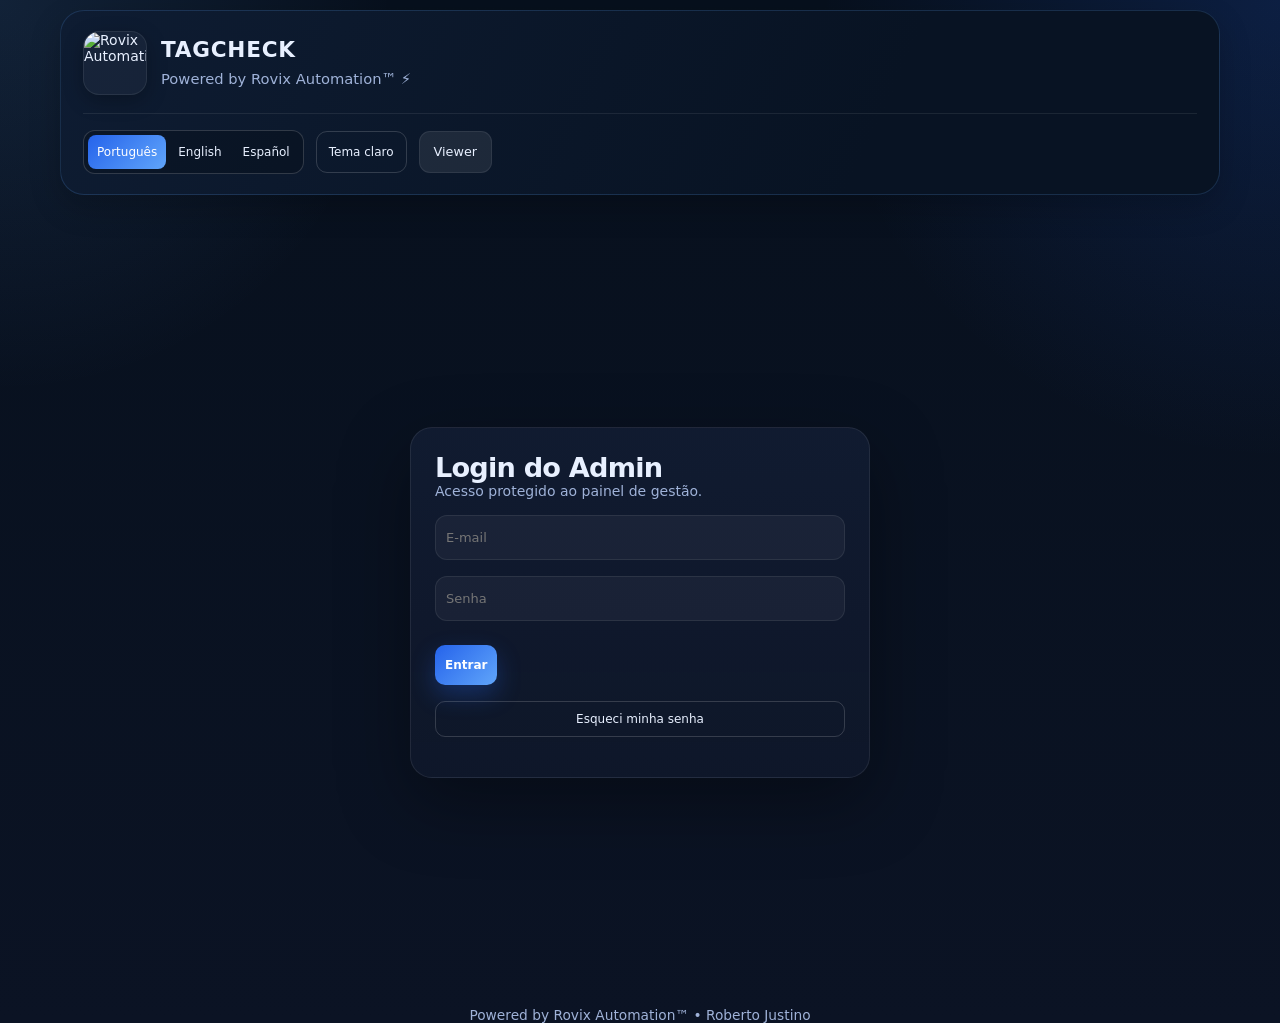
==== admin/index.html @ f46954e7 "Wait for the TagCheck API to start before signing in" ====
<!DOCTYPE html>
<html lang="pt-BR">
<head><script src="./locale.js?v=20261116-login"></script>
  <meta charset="UTF-8" />
  <meta name="viewport" content="width=device-width, initial-scale=1.0" />
  <title>TagCheck Admin</title>
  <link rel="stylesheet" href="./admin-layout.css?v=20261103-header" />
  <script src="./theme.js?v=20261102-i18n"></script>
  <link rel="icon" type="image/png" href="./public/favicon.png">
<link rel="apple-touch-icon" href="./public/favicon.png">
  <link rel="stylesheet" href="./maintenance.css?v=20261104-upload">
</head>
<body>
  <div class="app-shell">
    <header class="topbar card">
      <div class="brand">
       <img src="./public/logo.png" alt="Rovix Automation" class="brand-logo" />
        <div>
          <h1 id="brandTitle"><span data-tc-text="TagCheck • Smart Asset Tracking">TagCheck • Smart Asset Tracking</span></h1>
          <p id="brandSubtitle"><span data-tc-text="Powered by Rovix Automation™ ⚡">Powered by Rovix Automation™ ⚡</span></p>
          <p id="activeCompany" class="hidden" aria-live="polite"></p>
          <p id="activeUserProfile" class="hidden" aria-live="polite"></p>
        </div>
      </div>

      <nav class="topbar-actions" aria-label="Ações do TagCheck" data-tc-aria-label="Ações do TagCheck">
        <div class="language-switch" role="group" aria-label="Idioma" data-tc-aria-label="Idioma">
<button type="button" id="langPt" class="outline-button lang-button" data-tc-language="pt" lang="pt-BR">Português</button>
<button type="button" id="langEn" class="outline-button lang-button" data-tc-language="en" lang="en">English</button>
<button type="button" id="langEs" class="outline-button lang-button" data-tc-language="es" lang="es">Español</button>
</div>
        <button id="themeToggle" type="button" class="outline-button" aria-pressed="false"><span data-tc-text="Tema claro">Tema claro</span></button>
        <div class="workspace-actions">
        <a id="openViewerButton" class="secondary-button" href="#" target="_blank" rel="noopener noreferrer"><span data-tc-text="Viewer">Viewer</span></a>
        <a id="openCampoButton" class="primary-button hidden" href="#" target="_blank" rel="noopener noreferrer"><span data-tc-text="Cadastro Offline">Cadastro Offline</span></a>
        <a id="openTaggingButton" class="secondary-button hidden" href="./tagueamento/"><span data-tc-text="Tagueamento">Tagueamento</span></a>
        <button id="maintenanceButton" class="outline-button hidden" type="button"><span data-tc-text="Manutenção preventiva">Manutenção preventiva</span></button>
        <button id="companyAdminButton" class="outline-button hidden"><span data-tc-text="Administração">Administração</span></button>
        <button id="superadminButton" class="outline-button hidden"><span data-tc-text="Super Admin">Super Admin</span></button>
        </div>
        <button id="logoutButton" class="outline-button hidden"><span data-tc-text="Sair">Sair</span></button>
      </nav>
    </header>

    <main class="app-main" id="app">
      <section class="screen">
        <div class="card panel">
          <div class="center-row">
            <div class="loader"></div>
            <span><span data-tc-text="Carregando Admin...">Carregando Admin...</span></span>
          </div>
        </div>
      </section>
    </main>
  </div>


  <script>
    if ('serviceWorker' in navigator) {
      window.addEventListener('load', () => {
        navigator.serviceWorker.register('./sw.js', { updateViaCache: 'none' }).catch(() => null);
      });
    }
  </script>
  <script src="https://cdnjs.cloudflare.com/ajax/libs/qrcode/1.5.1/qrcode.min.js"></script>
  <script src="./config.js?v=20260915-asset-categories"></script>
  <script src="./company-admin.js?v=20261104-complete"></script>
  <script src="./billing-production.js?v=20261104-complete"></script>
  <script src="./superadmin.js?v=20261106-commercial-center"></script>
  <script src="./offline-store.js?v=20261006-storage-fallback"></script>
  <script src="./calibration.js?v=20261104-complete"></script>
  <script src="./customer-access.js?v=20261104-complete"></script>
  <script src="./app.js?v=20261116-login"></script>
  <script src="./maintenance.js?v=20261113-equipment-archive"></script>
  <script src="./offline-integration.js?v=20261104-complete"></script>
  <div class="footer-note">
    Powered by Rovix Automation™ • Roberto Justino
  </div>
</body>
</html>
---- admin/admin-layout.css ----
:root {
  --bg: #07101d;
  --bg-2: #0b1324;
  --panel: rgba(15, 23, 42, 0.94);
  --panel-2: rgba(17, 28, 49, 0.96);
  --line: rgba(255, 255, 255, 0.08);
  --line-strong: rgba(255, 255, 255, 0.16);
  --text: #e8f0ff;
  --muted: #9fb2d8;
  --accent: #2563eb;
  --accent-2: #60a5fa;
  --success: #22c55e;
  --warning: #f59e0b;
  --danger: #ef4444;
  --radius: 22px;
  --shadow: 0 24px 70px rgba(0, 0, 0, 0.35);
  --shadow-soft: 0 12px 30px rgba(0, 0, 0, 0.2);
}

* { box-sizing: border-box; }

html, body {
  margin: 0;
  padding: 0;
  min-height: 100%;
  font-family: Inter, system-ui, -apple-system, BlinkMacSystemFont, "Segoe UI", sans-serif;
  color: var(--text);
  background:
    radial-gradient(circle at top right, rgba(37, 99, 235, 0.18), transparent 28%),
    radial-gradient(circle at top left, rgba(96, 165, 250, 0.12), transparent 24%),
    linear-gradient(180deg, var(--bg) 0%, var(--bg-2) 100%);
}

body { min-height: 100vh; font-size: 14px; }

button, input {
  font: inherit;
}

button {
  border: 0;
  cursor: pointer;
}

a {
  color: inherit;
  text-decoration: none;
}

.hidden {
  display: none !important;
}

.app-shell {
  width: 100%;
  max-width: 1180px;
  margin: 0 auto;
  padding: 10px 8px 20px;
}

.app-main {
  padding-top: 8px;
}

.card {
  background: linear-gradient(180deg, var(--panel-2) 0%, var(--panel) 100%);
  border: 1px solid var(--line);
  border-radius: var(--radius);
  box-shadow: var(--shadow);
  overflow: hidden;
}

.topbar {
  position: sticky;
  top: 0;
  z-index: 30;
  margin-bottom: 14px;
  padding: 14px 18px;
  display: flex;
  align-items: center;
  justify-content: space-between;
  gap: 14px;
  backdrop-filter: blur(18px);
  background: rgba(7, 16, 29, 0.78);
}

.topbar-actions {
  display: flex;
  align-items: center;
  gap: 10px;
  flex-wrap: wrap;
}

.brand {
  display: flex;
  align-items: center;
  gap: 16px;
  min-width: 0;
}

.brand-logo {
  width: 60px;
  height: 60px;
  border-radius: 18px;
  object-fit: cover;
  box-shadow: 0 12px 30px rgba(255, 0, 0, 0.22);
  border: 1px solid rgba(255,255,255,0.08);
  background: rgba(255,255,255,0.04);
}

.brand h1 {
  margin: 0;
  font-size: 1.18rem;
  letter-spacing: -0.02em;
}

.brand p {
  margin: 4px 0 0;
  color: var(--muted);
  font-size: 0.92rem;
}

.screen {
  display: grid;
  gap: 12px;
}

.hero {
  padding: 16px;
  display: grid;
  gap: 10px;
  position: relative;
}

.hero::after {
  content: "";
  position: absolute;
  inset: auto -10% -30% auto;
  width: 260px;
  height: 260px;
  border-radius: 999px;
  background: radial-gradient(circle, rgba(37, 99, 235, 0.18) 0%, transparent 70%);
  pointer-events: none;
}

.hero h2 {
  margin: 0;
  font-size: clamp(1.4rem, 1.8vw, 1.9rem);
  line-height: 1.05;
  letter-spacing: -0.03em;
}

.subtle,
.muted {
  color: var(--muted);
}

.panel {
  padding: 12px;
  display: grid;
  gap: 8px;
}

.panel h3 {
  margin: 0;
  font-size: 0.92rem;
  letter-spacing: -0.01em;
}

.grid-2 {
  display: grid;
  grid-template-columns: 1.15fr 0.85fr;
  gap: 16px;
}

.grid-3 {
  display: grid;
  grid-template-columns: repeat(3, minmax(0, 1fr));
  gap: 10px;
}

.kpi {
  padding: 10px;
  border-radius: 14px;
  background: linear-gradient(180deg, rgba(255,255,255,0.05) 0%, rgba(255,255,255,0.03) 100%);
  border: 1px solid var(--line);
  box-shadow: var(--shadow-soft);
}

.kpi-label {
  color: var(--muted);
  font-size: 0.75rem;
  margin-bottom: 6px;
}

.kpi strong {
  display: block;
  font-size: 1.4rem;
  line-height: 1;
  letter-spacing: -0.04em;
}

.primary-button,
.secondary-button,
.outline-button,
.danger-button {
  min-height: 36px;
  padding: 0 10px;
  border-radius: 10px;
  font-size: 12px;
  transition: transform 0.18s ease, opacity 0.18s ease, box-shadow 0.18s ease;
  white-space: nowrap;
}

.primary-button:hover,
.secondary-button:hover,
.outline-button:hover,
.danger-button:hover {
  transform: translateY(-1px);
}

.primary-button {
  background: linear-gradient(135deg, var(--accent) 0%, var(--accent-2) 100%);
  color: white;
  font-weight: 700;
  box-shadow: 0 10px 24px rgba(37, 99, 235, 0.30);
}

.secondary-button {
  background: rgba(255,255,255,0.08);
  color: var(--text);
  border: 1px solid rgba(255,255,255,0.08);
}

.outline-button {
  background: transparent;
  color: var(--text);
  border: 1px solid var(--line-strong);
}

.danger-button {
  background: linear-gradient(135deg, #ef4444 0%, #f87171 100%);
  color: white;
  font-weight: 700;
  box-shadow: 0 10px 24px rgba(239, 68, 68, 0.24);
}

.lang-button {
  min-width: 58px;
}

.lang-button.active {
  background: linear-gradient(135deg, var(--accent) 0%, var(--accent-2) 100%);
  color: white;
  border-color: transparent;
}

.input,
.file-input {
  width: 100%;
  min-height: 38px;
  border-radius: 12px;
  border: 1px solid var(--line);
  background: rgba(255,255,255,0.045);
  color: var(--text);
  padding: 0 10px;
  font-size: 13px;
  outline: none;
  transition: border-color 0.18s ease, background 0.18s ease, box-shadow 0.18s ease;
}

.file-input {
  padding: 12px 14px;
}

.input:focus,
.file-input:focus {
  border-color: rgba(96, 165, 250, 0.6);
  box-shadow: 0 0 0 4px rgba(96, 165, 250, 0.10);
  background: rgba(255,255,255,0.06);
}

.table-input {
  min-height: 38px;
}

.compact-file {
  min-height: 42px;
  padding: 8px 10px;
}

.inline-actions {
  display: flex;
  flex-wrap: wrap;
  gap: 8px;
}

.notice {
  border: 1px dashed rgba(96, 165, 250, 0.35);
  background: rgba(59, 130, 246, 0.08);
  color: #d7e7ff;
  border-radius: 16px;
  padding: 14px;
  line-height: 1.45;
}

.notice.error {
  border-color: rgba(239, 68, 68, 0.35);
  background: rgba(239, 68, 68, 0.08);
}

.notice.success {
  border-color: rgba(34, 197, 94, 0.35);
  background: rgba(34, 197, 94, 0.08);
}

.center-row {
  display: flex;
  align-items: center;
  gap: 10px;
}

.loader {
  width: 20px;
  height: 20px;
  border-radius: 999px;
  border: 3px solid rgba(255,255,255,0.18);
  border-top-color: var(--accent-2);
  animation: spin 0.8s linear infinite;
}

.badge-row {
  display: flex;
  flex-wrap: wrap;
  gap: 8px;
}

.badge {
  display: inline-flex;
  align-items: center;
  gap: 6px;
  padding: 6px 10px;
  border-radius: 999px;
  border: 1px solid var(--line-strong);
  background: rgba(255,255,255,0.05);
  color: var(--muted);
  font-size: 0.78rem;
}

.table-wrap {
  overflow: auto;
  border-radius: 18px;
  border: 1px solid var(--line);
  background: rgba(255,255,255,0.02);
}

table {
  width: 100%;
  border-collapse: collapse;
  min-width: 1120px;
}

thead th {
  text-align: left;
  font-size: 0.82rem;
  text-transform: uppercase;
  letter-spacing: 0.06em;
  color: var(--muted);
  background: rgba(255,255,255,0.04);
  padding: 14px 12px;
  border-bottom: 1px solid var(--line);
}

tbody td {
  padding: 14px 12px;
  border-bottom: 1px solid rgba(255,255,255,0.05);
  vertical-align: top;
}

tbody tr:hover {
  background: rgba(255,255,255,0.03);
}

.edit-row {
  background: rgba(37, 99, 235, 0.07);
}

.status-pill {
  display: inline-flex;
  align-items: center;
  gap: 8px;
  width: fit-content;
  padding: 9px 12px;
  border-radius: 999px;
  font-weight: 700;
  font-size: 0.92rem;
}

.status-ok {
  background: rgba(34, 197, 94, 0.14);
  color: #90f0b1;
}

.status-neutral {
  background: rgba(255,255,255,0.08);
  color: var(--text);
}

.thumb {
  width: 76px;
  height: 76px;
  border-radius: 16px;
  object-fit: cover;
  border: 1px solid var(--line);
  background: rgba(255,255,255,0.05);
  box-shadow: var(--shadow-soft);
}

.thumb-large {
  width: 92px;
  height: 92px;
}

.thumb-fallback {
  width: 76px;
  height: 76px;
  border-radius: 16px;
  display: grid;
  place-items: center;
  border: 1px solid var(--line);
  background: rgba(255,255,255,0.05);
  color: var(--muted);
  font-size: 0.82rem;
}

.edit-photo-stack {
  display: grid;
  gap: 8px;
}

.image-upload-box {
  border-radius: 18px;
  overflow: hidden;
  border: 1px solid var(--line);
  background: rgba(255,255,255,0.03);
  min-height: 180px;
  display: grid;
  place-items: center;
}

.image-upload-box.empty {
  border-style: dashed;
}

.image-upload-placeholder {
  color: var(--muted);
  font-size: 0.95rem;
}

.image-preview {
  width: 100%;
  max-height: 260px;
  object-fit: cover;
  display: block;
}

.search-result-card {
  display: grid;
  grid-template-columns: 70px 1fr;
  gap: 8px;
  align-items: center;
  padding: 10px;
  border-radius: 14px;
  background: rgba(255,255,255,0.04);
  border: 1px solid var(--line);
}

.search-result-thumb {
  width: 70px;
  height: 70px;
  border-radius: 12px;
  object-fit: cover;
  border: 1px solid var(--line);
}

.search-result-label {
  color: var(--muted);
  font-size: 0.74rem;
  margin-bottom: 2px;
}

.qr-box {
  width: 132px;
  height: 132px;
  border-radius: 16px;
  overflow: hidden;
  background: white;
  padding: 8px;
  box-shadow: var(--shadow-soft);
  display: flex;
  align-items: center;
  justify-content: center;
}

.qr-box img,
.qr-box canvas {
  width: 100% !important;
  height: 100% !important;
  max-width: 100%;
  max-height: 100%;
  object-fit: contain !important;
  display: block;
  image-rendering: pixelated;
}

.qr-link {
  display: inline-block;
  margin-top: 8px;
  color: #9dc2ff;
  font-weight: 600;
}

.code-soft {
  font-family: ui-monospace, SFMono-Regular, Menlo, Consolas, monospace;
  color: #cfe0ff;
}

.empty-state {
  padding: 32px 18px;
  text-align: center;
  color: var(--muted);
}

.footer-note {
  text-align: center;
  color: var(--muted);
  font-size: 0.86rem;
}

.danger-panel {
  border-color: rgba(239, 68, 68, 0.18);
}

.login-shell {
  min-height: calc(100vh - 130px);
  display: grid;
  place-items: center;
  padding: 12px 0;
}

.login-card {
  width: 100%;
  max-width: 460px;
  padding: 24px;
  display: grid;
  gap: 16px;
}

.login-title {
  margin: 0;
  font-size: 1.7rem;
  letter-spacing: -0.03em;
}

.login-subtitle {
  margin: 0;
  color: var(--muted);
}

.login-stack {
  display: grid;
  gap: 12px;
}

img[src*="qr"],
img[src*="qrcode"],
img[alt*="QR"],
img[alt*="Qr"],
img[alt*="qr"] {
  object-fit: contain !important;
  image-rendering: pixelated;
}

canvas {
  max-width: 100%;
  height: auto !important;
}

@keyframes spin {
  to { transform: rotate(360deg); }
}

@media (max-width: 900px) {
  .grid-2,
  .grid-3 {
    grid-template-columns: 1fr;
  }

  .app-shell {
    padding: 8px 6px 18px;
  }

  .hero,
  .panel,
  .topbar,
  .login-card {
    padding: 12px;
  }

  .hero h2 {
    font-size: 1.22rem;
  }

  .kpi strong {
    font-size: 1.2rem;
  }

  .brand h1 {
    font-size: 0.94rem;
  }

  .brand p {
    font-size: 0.76rem;
  }

  .brand-logo {
    width: 42px;
    height: 42px;
  }

  .topbar {
    align-items: flex-start;
    flex-direction: column;
    gap: 10px;
  }

  .input {
    min-height: 34px;
    font-size: 12px;
  }

  .primary-button,
  .secondary-button,
  .outline-button,
  .danger-button {
    min-height: 34px;
    font-size: 12px;
  }

  .inline-actions {
    width: 100%;
  }

  .inline-actions .secondary-button,
  .inline-actions .danger-button,
  .inline-actions .primary-button,
  .inline-actions .outline-button {
    flex: 1 1 auto;
  }

  .search-result-card {
    grid-template-columns: 60px 1fr;
    padding: 8px;
  }

  .search-result-thumb {
    width: 60px;
    height: 60px;
  }
}

/* ===== AJUSTE DE ESPAÇOS DO ADMIN ===== */

/* reduz espaço entre blocos */
.screen {
  gap: 10px !important;
  align-content: start !important;
}

/* reduz altura do bloco principal */
.hero {
  padding: 14px !important;
  gap: 8px !important;
}

/* cards mais compactos */
.panel {
  padding: 10px !important;
  gap: 6px !important;
}

/* evita crescimento vertical desnecessário */
.card {
  height: auto !important;
}

/* área de busca mais compacta */
.search-row {
  gap: 6px !important;
  margin-bottom: 4px !important;
}

/* input menor */
.input {
  min-height: 40px !important;
  margin-bottom: 4px !important;
}

/* botão menor e mais próximo */
.primary-button {
  min-height: 40px !important;
  margin-top: 4px !important;
}

/* padding geral da tela menor */
.app-shell {
  padding: 10px 10px 20px !important;
}

/* ===== CORREÇÃO DEFINITIVA DA BUSCA ===== */

/* impede que o bloco cresça verticalmente */
.panel {
  align-content: start !important;
}

/* ESSA É A PRINCIPAL CORREÇÃO */
textarea,
.input,
.search-input {
  height: 45px !important;
  min-height: 45px !important;
  max-height: 45px !important;
  resize: none !important;
}

/* se estiver usando textarea como input */
textarea {
  padding-top: 10px !important;
}

/* deixa botões alinhados corretamente */
.search-row {
  display: flex !important;
  align-items: center !important;
  gap: 8px !important;
}

/* remove aquele espaço absurdo abaixo */
.card.panel {
  padding-bottom: 10px !important;
}

/* garante que nada dentro expanda */
.screen {
  align-items: start !important;
}

/* ===== CORREÇÃO DO TAMANHO DO CARD DE BUSCA ===== */

/* impede o card de crescer verticalmente */
.card.panel {
  height: auto !important;
  min-height: unset !important;
}

/* ESSA LINHA É A CHAVE */
.screen {
  align-content: start !important;
}

/* evita que o card ocupe altura total */
.panel {
  align-self: start !important;
}

/* remove sobra interna */
.card.panel {
  padding-bottom: 12px !important;
}

/* Super Admin tables stay readable without forcing the page to scroll sideways. */
.superadmin-grid { min-width: 0; }
.company-user-list { display: grid; gap: 12px; }
.company-user-card { padding: 12px; border: 1px solid var(--line); border-radius: 14px; background: rgba(255,255,255,0.025); }
.company-user-heading { display: flex; align-items: center; flex-wrap: wrap; gap: 10px; margin-bottom: 10px; }
.company-user-heading small { color: var(--muted); }
.company-user-card table { min-width: 760px; }
#superadminPanel .table-wrap { overflow: visible; max-width: 100%; }
#superadminPanel table { width: 100%; min-width: 0; table-layout: fixed; }
#superadminPanel th, #superadminPanel td { overflow-wrap: anywhere; vertical-align: middle; }
#superadminPanel td .inline-actions { flex-wrap: wrap; }
#superadminPanel form.inline-actions { flex-wrap: wrap; }
#superadminPanel .inline-actions { gap: 6px; min-width: 0; }
#superadminPanel .inline-actions > * { min-width: 0; max-width: 100%; }

@media (max-width: 720px) {
  #superadminPanel .table-wrap { border: 0; background: transparent; }
  #superadminPanel table, #superadminPanel thead, #superadminPanel tbody,
  #superadminPanel tr, #superadminPanel td { display: block; width: 100%; }
  #superadminPanel thead { display: none; }
  #superadminPanel tbody { display: grid; gap: 10px; }
  #superadminPanel tbody tr { padding: 10px; border: 1px solid var(--line); border-radius: 14px; background: rgba(255,255,255,0.025); }
  #superadminPanel tbody td { display: grid; grid-template-columns: minmax(76px, 30%) minmax(0, 1fr); gap: 8px; padding: 7px 0; border-bottom: 1px solid rgba(255,255,255,0.05); }
  #superadminPanel tbody td:last-child { border-bottom: 0; }
  #superadminPanel tbody td::before { color: var(--muted); font-size: .76rem; font-weight: 700; text-transform: uppercase; }
  #superadminPanel tbody td:nth-child(1)::before { content: 'Nome'; }
  #superadminPanel tbody td:nth-child(2)::before { content: 'Identificador / E-mail'; }
  #superadminPanel tbody td:nth-child(3)::before { content: 'Status'; }
  #superadminPanel tbody td:nth-child(4)::before { content: 'Ações'; }
  #superadminPanel tbody td[colspan] { display: block; }
  #superadminPanel tbody td[colspan]::before { content: none; }
  #superadminPanel tbody td .inline-actions { justify-content: flex-start; }
  #superadminPanel tbody td .inline-actions button { flex: 1 1 110px; }
}

.company-logo-preview { width: 180px; height: 100px; object-fit: contain; margin: 12px 0; }

/* Windows native menus need explicit option colors in the dark theme. */
select option {
  color: #111827;
  background: #ffffff;
}

.asset-manager-grid { display: grid; grid-template-columns: minmax(260px, 0.8fr) minmax(300px, 1.2fr); gap: 18px; }
.category-tree { display: grid; gap: 6px; margin-top: 10px; max-height: 320px; overflow: auto; }
.category-node { display: flex; align-items: center; gap: 6px; flex-wrap: wrap; }
.category-node > button:first-child { flex: 1; text-align: left; }
@media (max-width: 800px) { .asset-manager-grid { grid-template-columns: 1fr; } }
.asset-manager { padding: 12px; }
.asset-manager-grid { grid-template-columns: minmax(280px, 330px) minmax(0, 1fr); gap: 12px; align-items: start; }
.category-tree { padding: 4px; border: 1px solid var(--border-color, #334155); border-radius: 8px; }
.category-node { display: grid; grid-template-columns: 22px minmax(0,1fr) 28px; align-items: center; padding-left: calc(var(--depth) * 14px); gap: 3px; min-height: 30px; }
.tree-toggle, .category-actions summary { border: 0; background: transparent; color: inherit; cursor: pointer; width: 22px; padding: 2px; }
.category-name { border: 0; background: transparent; color: inherit; text-align: left; padding: 5px 7px; border-radius: 5px; cursor: pointer; width: 100%; }
.category-name.selected { background: rgba(37, 99, 235, .25); color: #fff; font-weight: 600; }
.category-name span { opacity: .75; }
.category-actions { position: relative; }
.category-menu { position: absolute; right: 0; z-index: 4; min-width: 150px; padding: 4px; background: #111827; border: 1px solid #475569; border-radius: 6px; box-shadow: 0 8px 20px #0006; }
.category-menu button { display: block; width: 100%; text-align: left; border: 0; background: transparent; color: #f8fafc; padding: 6px 8px; cursor: pointer; }
.category-menu button:hover { background: #1e3a5f; }
.category-modal { margin: 8px 0; padding: 10px; border: 1px solid #475569; border-radius: 7px; background: rgba(15,23,42,.7); }
.compact-form { display: flex; gap: 8px; align-items: end; flex-wrap: wrap; }
.compact-form label { display: grid; gap: 3px; font-size: .8rem; }
.compact-button { padding: 6px 10px; font-size: .85rem; }
.asset-content-column { min-width: 0; }
@media (max-width: 800px) { .asset-manager-grid { grid-template-columns: 1fr; } }

.metrology-block { margin: 12px 0; padding: 12px; border: 1px solid #64748b; border-radius: 10px; min-width: 0; }
.metrology-block legend { font-weight: 700; padding: 0 6px; }
.metrology-grid { display: grid; grid-template-columns: repeat(2, minmax(0, 1fr)); gap: 8px 12px; margin-bottom: 10px; }
.metrology-grid label { display: flex; flex-direction: column; gap: 4px; font-size: .85rem; min-width: 0; }
.metrology-grid .input { width: 100%; min-width: 0; box-sizing: border-box; }
.metrology-block small { display: block; margin-top: 6px; }

.search-category-stack { display: grid; gap: 16px; align-content: start; min-width: 0; }
.search-category-stack .asset-manager-grid { grid-template-columns: 1fr; }
.category-children { grid-column: 1 / -1; }

.calibration-dialog {
  width: min(1100px, 94vw); max-height: 90vh; overflow: auto;
  padding: 24px; border: 1px solid var(--line-strong); border-radius: 14px;
  background: var(--bg-2); color: var(--text); color-scheme: dark;
  box-shadow: var(--shadow); font: inherit;
}
.calibration-dialog::backdrop { background: rgba(0, 0, 0, .72); }
.calibration-dialog label { display: block; color: var(--muted); }
.calibration-dialog fieldset { border: 1px solid var(--line-strong); border-radius: 12px; margin: 14px 0; padding: 16px; }
.calibration-dialog button { margin: 8px 8px 8px 0; }
.calibration-dialog select option { background: var(--bg-2); color: var(--text); }
.calibration-summary { margin: 16px 0; }
.calibration-summary input[readonly] { opacity: .8; }

.calibration-points table { min-width: 950px; width: 100%; }
.calibration-points td { padding: 6px; }
.calibration-points .input { min-width: 90px; width: 100%; padding: 9px; }
.calibration-points th { white-space: nowrap; }

/* Ajuda por campo acessível por clique, toque e teclado. */
.field-caption { display: flex; align-items: center; justify-content: space-between; gap: 8px; }
.field-help { position: relative; display: inline-block; flex: 0 0 auto; font-weight: normal; }
.field-help summary { list-style: none; cursor: pointer; display: grid; place-items: center; border: 1px solid var(--line-strong); border-radius: 50%; width: 24px; height: 24px; color: var(--muted); font-size: 13px; }
.field-help summary::-webkit-details-marker { display: none; }
.field-help summary:focus-visible { outline: 2px solid var(--text); outline-offset: 2px; }
.field-help-text { position: absolute; right: 0; top: 29px; z-index: 20; width: min(260px, 65vw); padding: 12px; border: 1px solid var(--line-strong); border-radius: 8px; background: var(--bg-2); color: var(--text); font-size: 13px; line-height: 1.5; box-shadow: 0 8px 24px #0008; white-space: normal; text-align: left; }
.calibration-points th { min-width: 120px; }
.calibration-points .field-help-text { position: static; display: block; width: 180px; margin-top: 6px; }

/* Workspace header: identity, language and actions remain distinct at every size. */
.topbar { padding:20px 22px; gap:24px; border-radius:24px; border-color:rgba(96,165,250,.18); background:linear-gradient(115deg,#0e1c32,#081323 70%); box-shadow:0 12px 32px rgba(0,0,0,.2); }
.topbar .brand { gap:14px; flex:1 1 280px; }
.topbar .brand-logo { width:64px; height:64px; flex-shrink:0; object-fit:contain; border-radius:16px; box-shadow:0 6px 20px rgba(0,0,0,.25); }
.topbar .brand h1 { font-size:1.35rem; letter-spacing:.035em; line-height:1.25; }
.topbar .brand p { line-height:1.45; overflow-wrap:anywhere; }
.topbar #activeCompany { margin-top:7px; color:#c6d9f5; font-size:.84rem; }
.topbar #activeUserProfile { font-size:.75rem; color:#91a9ca; max-width:380px; }
.topbar-actions { gap:14px; flex-shrink:0; justify-content:flex-end; }
.language-switch { display:flex; gap:3px; padding:4px; border:1px solid var(--line-strong); border-radius:12px; background:rgba(0,0,0,.18); }
.topbar .language-switch .lang-button { min-width:36px; min-height:34px; padding:7px 9px; border:0; border-radius:8px; box-shadow:none; font-size:.75rem; }
.workspace-actions { display:flex; gap:8px; align-items:center; flex-wrap:wrap; }
.topbar .workspace-actions a,.topbar .workspace-actions button,.topbar #logoutButton { display:inline-flex; align-items:center; justify-content:center; min-height:42px; padding:10px 14px; font-size:.8rem; line-height:1.25; border-radius:11px; white-space:nowrap; }
.topbar #openCampoButton { background:linear-gradient(135deg,#2563eb,#4287f5); box-shadow:0 5px 14px rgba(37,99,235,.2); }
.topbar #logoutButton { color:#f0b8be; border-color:rgba(239,68,68,.23); background:rgba(239,68,68,.06); }
.topbar button:focus-visible,.topbar a:focus-visible { outline:2px solid #93c5fd; outline-offset:3px; }
@media(max-width:1100px) { .topbar { flex-wrap:wrap; } .topbar-actions { flex:1 1 100%; justify-content:space-between; padding-top:14px; border-top:1px solid var(--line); } .workspace-actions { margin-left:auto; } }
@media(max-width:600px) { .topbar { padding:16px; gap:16px; } .topbar .brand-logo { width:52px; height:52px; } .topbar .brand h1 { font-size:1.15rem; } .topbar-actions { gap:12px; } .workspace-actions { order:3; width:100%; display:grid; grid-template-columns:repeat(2,minmax(0,1fr)); margin:0; } .workspace-actions a,.workspace-actions button { white-space:normal!important; } }

:root { color-scheme:dark; }
:root[data-theme="light"] { color-scheme:light; --bg:#f3f6fb; --bg-2:#eaf0f8; --panel:#ffffff; --panel-2:#f8faff; --line:rgba(15,35,65,.12); --line-strong:rgba(15,35,65,.24); --text:#172b46; --muted:#49617f; --accent:#1d4ed8; --accent-2:#2563eb; --shadow:0 14px 40px rgba(24,47,80,.09); --shadow-soft:0 6px 20px rgba(24,47,80,.07); }
[data-theme="light"] .topbar { background:linear-gradient(115deg,#fff,#eef4ff); border-color:#cbd8ec; }
[data-theme="light"] .topbar #activeCompany { color:#284b78; }
[data-theme="light"] .topbar #activeUserProfile { color:#49617f; }
[data-theme="light"] .language-switch { background:#e5edf9; }
[data-theme="light"] .secondary-button { background:#e6edf8; border-color:#cbd8ec; }
[data-theme="light"] .lang-button.active { background:#1d4ed8; color:#fff; }
[data-theme="light"] .input,[data-theme="light"] .file-input { background:#fff; color:#172b46; border-color:#b8c8dd; }
[data-theme="light"] .input::placeholder { color:#60728a; }
[data-theme="light"] .category-menu,[data-theme="light"] .category-modal { background:#f8faff; border-color:#bdcce0; }
[data-theme="light"] .category-menu button { color:#172b46; }
[data-theme="light"] .category-menu button:hover { background:#e6edf8; }
[data-theme="light"] .category-name.selected { color:#173f87; background:#dbeafe; }
[data-theme="light"] .calibration-dialog { color-scheme:light; }
[data-theme="light"] .topbar #logoutButton { color:#a51c31; background:#fff2f3; }
#themeToggle { min-height:42px; padding:10px 12px; border-radius:11px; white-space:nowrap; }

/* Administration: one task at a time, with compact financial summaries. */
#superadminPanel .superadmin-nav {display:flex;flex-wrap:wrap;gap:8px;padding:4px 0 16px;}
#superadminPanel .superadmin-nav button {padding:11px 16px;border-radius:12px;min-height:44px;}
#superadminPanel .superadmin-nav button.active {background:var(--accent);color:white;border-color:var(--accent);}
#superadminPanel [hidden] {display:none!important;}
.superadmin-section {display:grid;gap:18px;min-width:0;}
.superadmin-section>.card {min-width:0;}
.superadmin-section .login-stack {max-width:760px;}
.billing-workspace {padding:26px!important;}
.billing-heading {display:flex;align-items:center;justify-content:space-between;gap:16px;flex-wrap:wrap;}
.billing-heading h3,.billing-heading h4 {margin:0;}
.billing-heading p {margin:6px 0 0;}
.section-kicker {font-size:.7rem;letter-spacing:.14em;font-weight:700;color:var(--muted);margin:0 0 6px!important;}
.billing-test-badge {background:var(--panel-2);border:1px solid var(--line-strong);color:var(--muted);white-space:nowrap;}
.billing-connections {display:flex;flex-wrap:wrap;gap:8px;margin:18px 0 10px;}
.billing-notice {font-size:.82rem;color:var(--muted);line-height:1.5;margin:0 0 24px;}
.billing-selector {max-width:520px;display:grid;gap:8px;margin-bottom:24px;}
.billing-selector label,.billing-form label {font-size:.84rem;font-weight:600;}
.billing-summary {display:grid;grid-template-columns:2fr 1fr 1fr auto;align-items:center;gap:22px;background:var(--panel-2);border:1px solid var(--line);border-radius:16px;padding:22px;margin-bottom:22px;}
.billing-summary>div {display:grid;gap:7px;min-width:0;}
.billing-summary h4 {margin:0;font-size:1.1rem;}
.billing-summary strong {font-size:1.05rem;}
.billing-summary .subtle {font-size:.8rem;}
.billing-setup {display:grid;grid-template-columns:repeat(2,minmax(0,1fr));gap:20px;margin-bottom:20px;}
.billing-box {padding:22px;border:1px solid var(--line);border-radius:16px;background:var(--panel);min-width:0;}
.billing-box h4 {margin:0 0 9px;display:flex;align-items:center;gap:10px;font-size:1rem;}
.billing-box p.subtle {font-size:.82rem;line-height:1.5;margin:0 0 18px;}
.billing-step {display:inline-grid;place-items:center;width:27px;height:27px;border-radius:9px;background:var(--panel-2);color:var(--accent);font-size:.8rem;}
.billing-form {display:grid;gap:16px;}
.billing-form label {display:grid;gap:7px;}
.billing-form button {justify-self:start;width:auto;min-height:42px;padding:10px 18px;}
.billing-invoices {margin-top:4px;}
.billing-empty {padding:24px 8px;color:var(--muted);font-size:.87rem;line-height:1.5;}
.billing-tools {margin-top:20px;border-top:1px solid var(--line);padding-top:16px;}
.billing-tools summary {cursor:pointer;color:var(--muted);font-size:.85rem;}
.billing-tools p {font-size:.82rem;margin:12px 0;}
.billing-workspace button:disabled {opacity:.45;cursor:not-allowed;}
.billing-workspace button:focus-visible,.superadmin-nav button:focus-visible {outline:2px solid var(--accent);outline-offset:3px;}
#billingFeedback {font-size:.87rem;overflow-wrap:anywhere;}
@media(max-width:900px){.billing-summary {grid-template-columns:repeat(2,minmax(0,1fr));}.billing-setup{grid-template-columns:1fr;}}
@media(max-width:600px){.billing-workspace{padding:16px!important;}.billing-summary{grid-template-columns:1fr;gap:16px;padding:18px;}.billing-summary button{justify-self:start;}.billing-box{padding:16px;}.billing-invoices .billing-heading{align-items:flex-start;}#superadminPanel .superadmin-nav{display:grid;grid-template-columns:repeat(2,minmax(0,1fr));}#superadminPanel .superadmin-nav button{white-space:normal;font-size:.8rem;padding:10px;}.billing-heading h3{font-size:1.2rem;}}


/* Keep account identity on its own row; navigation must never compress it. */
.topbar {
  display: grid;
  grid-template-columns: minmax(0, 1fr);
  align-items: start;
  gap: 18px;
}
.topbar .brand { flex: initial; min-width: 0; width: 100%; }
.topbar .brand > div { min-width: 0; }
.topbar .brand p { overflow-wrap: break-word; word-break: normal; }
.topbar #activeUserProfile { max-width: none; }
.topbar-actions {
  width: 100%;
  min-width: 0;
  flex: initial;
  flex-shrink: 1;
  justify-content: flex-start;
  gap: 12px;
  padding-top: 16px;
  border-top: 1px solid var(--line);
}
.topbar-actions > .language-switch,
.topbar-actions > #themeToggle,
.topbar-actions > #logoutButton { flex-shrink: 0; }
.topbar .workspace-actions { flex: 1 1 480px; min-width: 0; margin-left: 0; }
.topbar #logoutButton { margin-left: auto; }
@media (max-width: 600px) {
  .topbar { gap: 14px; }
  .topbar-actions { gap: 10px; padding-top: 14px; }
  .topbar .workspace-actions {
    flex: 1 1 100%;
    width: 100%;
    grid-template-columns: repeat(2, minmax(0, 1fr));
  }
}
---- admin/maintenance.css ----
.maintenance-page{box-sizing:border-box;width:min(1500px,97vw);max-width:97vw;max-height:94vh;padding:0;border:1px solid #475569;border-radius:18px;background:#f5f8fc;color:#193046;font:14px system-ui,sans-serif}.maintenance-page::backdrop{background:#091b30b8}.maintenance-page *{box-sizing:border-box}.mp-head{display:flex;justify-content:space-between;gap:24px;padding:28px 32px;background:#102e46;color:#fff}.mp-head h1{font-size:29px;margin:8px 0}.mp-head p{margin:0;color:#c7dae7}.mp-eyebrow{font-size:11px;letter-spacing:2px;color:#67e8d1}.mp-content{padding:24px 30px}.mp-notice{padding:14px 18px;background:#e4f3f1;border-radius:10px;margin-bottom:20px}.mp-error,.mp-form-message{color:#b42318}.mp-stats{display:grid;grid-template-columns:repeat(4,1fr);gap:15px;margin-bottom:22px}.mp-stats article{background:#fff;border:1px solid #dce5ef;border-radius:12px;padding:20px;display:grid;gap:6px}.mp-stats strong{font-size:30px}.mp-stats span{color:#526579}.mp-toolbar{display:flex;align-items:end;flex-wrap:wrap;gap:12px;margin-bottom:20px}.mp-toolbar label:first-child{flex:1;min-width:240px}.maintenance-page label{display:grid;gap:6px;font-weight:600}.maintenance-page input,.maintenance-page select,.maintenance-page textarea{font:inherit;width:100%;padding:10px;border:1px solid #b8c8d7;border-radius:7px;background:#fff;color:#183046}.maintenance-page input[type=checkbox]{width:22px;height:22px}.maintenance-page button{font:600 13px system-ui;padding:10px 14px;border:1px solid #aac1cf;border-radius:7px;background:#fff;color:#193046;cursor:pointer}.maintenance-page button:disabled{opacity:.5;cursor:wait}.maintenance-page button[type=submit],#mpNew{background:#0d776e;color:#fff;border-color:#0d776e}.maintenance-page button[hidden]{display:none}.mp-table-wrap{overflow:auto;background:#fff;border:1px solid #dce5ef;border-radius:12px}.maintenance-page table{width:100%;border-collapse:collapse;min-width:1050px}.maintenance-page th{background:#e9eff6;text-align:left;padding:13px;white-space:nowrap}.maintenance-page td{padding:15px 13px;border-top:1px solid #e5ebf1;vertical-align:top}.maintenance-page small{color:#526579;line-height:1.8}.mp-badge{display:inline-block;background:#e5f3ed;color:#146048;padding:5px 9px;border-radius:20px;white-space:nowrap;font-size:12px}.mp-late{background:#fee4e2;color:#b42318}.mp-actions{display:flex;gap:6px;flex-wrap:wrap;min-width:145px}.mp-actions button{padding:7px 9px}.mp-form-panel{margin-top:25px;padding:24px;background:#fff;border:1px solid #dce5ef;border-radius:12px}.mp-grid{display:grid;grid-template-columns:repeat(3,minmax(0,1fr));gap:18px}.maintenance-page fieldset{border:0;padding:0;margin:0}.maintenance-page details{padding:18px;border:1px solid #dce5ef;border-radius:8px;margin:12px 0}.maintenance-page summary{cursor:pointer;font-weight:600}.maintenance-page dl{display:grid;grid-template-columns:230px 1fr;gap:10px}.maintenance-page dd{margin:0;white-space:pre-wrap;overflow-wrap:anywhere}.maintenance-page dt{font-weight:600}@media(max-width:850px){.mp-grid{grid-template-columns:1fr 1fr}.mp-stats{grid-template-columns:1fr 1fr}.mp-head,.mp-content{padding:18px}.mp-head h1{font-size:23px}}@media(max-width:520px){.mp-grid{grid-template-columns:1fr}.maintenance-page dl{grid-template-columns:1fr}.mp-head{gap:8px}}html[data-theme=dark] .maintenance-page{background:#102335;color:#e6edf4}html[data-theme=dark] .maintenance-page :is(article,.mp-form-panel,.mp-table-wrap){background:#173147;color:#e6edf4}

html[data-theme=dark] .maintenance-page th{background:#23445d;color:#e6edf4}html[data-theme=dark] .maintenance-page small,html[data-theme=dark] .mp-stats span{color:#b5c9d9}html[data-theme=dark] .mp-notice{background:#21463f;color:#def9ed}

/* Full document page, within the authenticated Admin shell. */
section.maintenance-page{width:100%;max-width:none;max-height:none;display:block;margin:0;overflow:visible}body[data-page=maintenance] .app-main{max-width:1600px;width:100%;margin:auto}body[data-page=maintenance] .maintenance-page th{position:sticky;top:0;z-index:1}

.mp-plan-link{display:inline-block;color:#1675d1;font-weight:750;text-decoration:underline;text-underline-offset:4px;padding:3px 0;cursor:pointer}
.mp-plan-link:hover{color:#094a86}
.mp-plan-link:focus-visible{outline:2px solid #1675d1;outline-offset:4px;border-radius:3px}
.mp-sheet-grid input[readonly]{background:#edf1f5;color:#435466;cursor:default}
.mp-form-panel{scroll-margin-top:240px}
html[data-theme=dark] .mp-plan-link{color:#8dc9ff}
html[data-theme=dark] .mp-sheet-grid input[readonly]{background:#243f53;color:#d3e3ee}

.mp-import-result{margin-top:20px;white-space:pre-line}.mp-import-summary{display:flex;flex-wrap:wrap;gap:12px;margin:18px 0}.mp-import-summary span{padding:12px;border:1px solid #aabfce;border-radius:8px}.mp-import-summary strong{font-size:20px}#mpUploadForm input[type=file]{margin:10px 0}.mp-import-result table{min-width:700px}
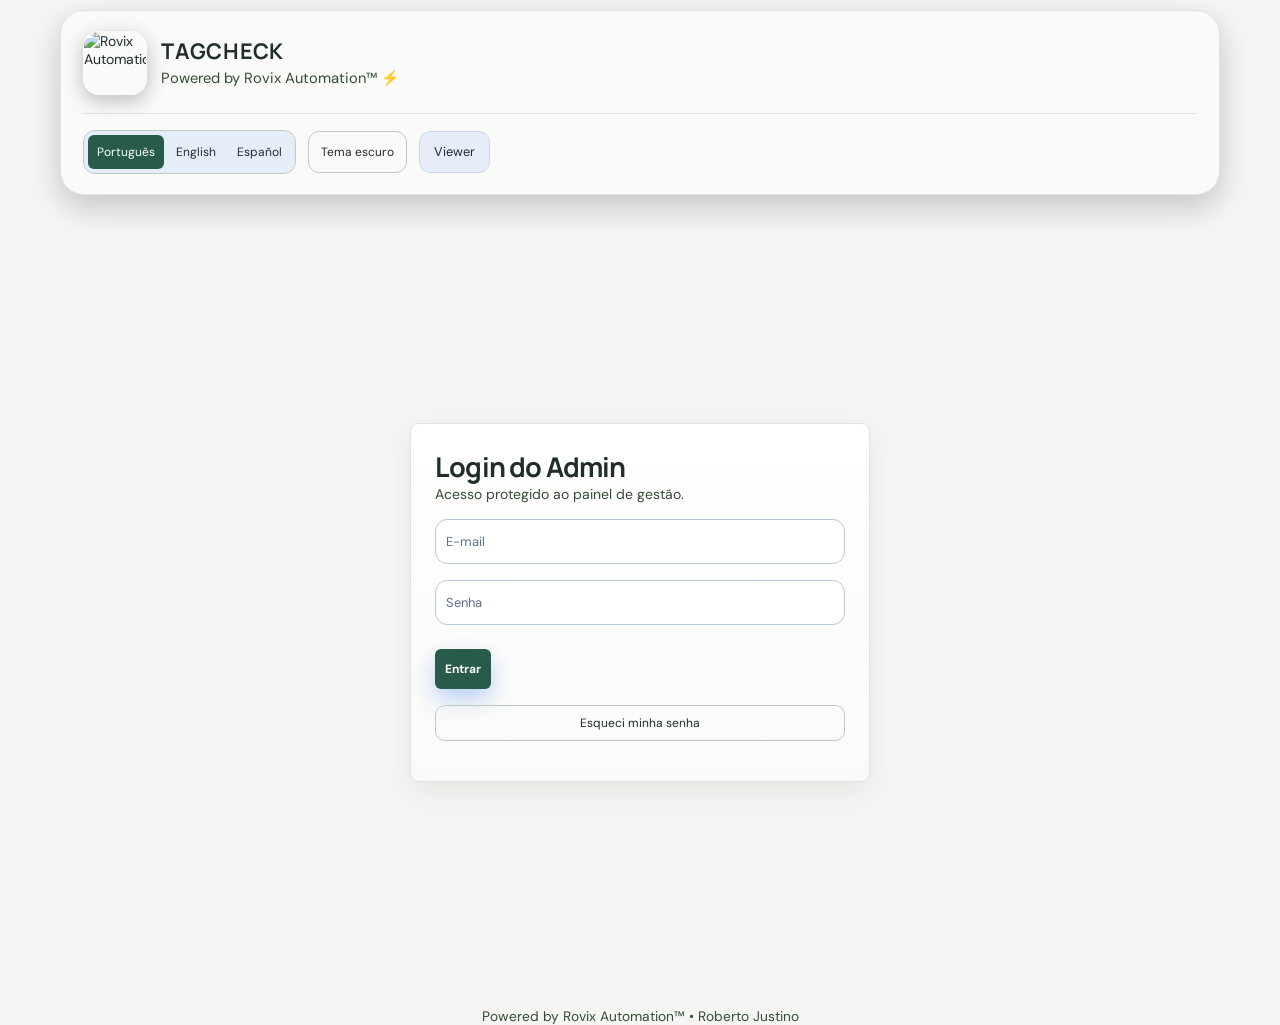
==== commit 1af323e6: "TagCheck V2: opção B para revisão" ====
--- a/admin/index.html
+++ b/admin/index.html
@@ -1,14 +1,15 @@
 <!DOCTYPE html>
 <html lang="pt-BR">
-<head><script src="./locale.js?v=20261116-login"></script>
+<head><script src="./locale.js?v=20261116-login-msg"></script>
   <meta charset="UTF-8" />
   <meta name="viewport" content="width=device-width, initial-scale=1.0" />
   <title>TagCheck Admin</title>
-  <link rel="stylesheet" href="./admin-layout.css?v=20261103-header" />
-  <script src="./theme.js?v=20261102-i18n"></script>
+  <link rel="stylesheet" href="./admin-layout.css?v=20261122-central" />
+  <script src="./theme.js?v=20261122-central"></script>
   <link rel="icon" type="image/png" href="./public/favicon.png">
 <link rel="apple-touch-icon" href="./public/favicon.png">
   <link rel="stylesheet" href="./maintenance.css?v=20261104-upload">
+  <link rel="stylesheet" href="./central-theme.css?v=20261122">
 </head>
 <body>
   <div class="app-shell">
@@ -38,6 +39,7 @@
         <button id="companyAdminButton" class="outline-button hidden"><span data-tc-text="Administração">Administração</span></button>
         <button id="superadminButton" class="outline-button hidden"><span data-tc-text="Super Admin">Super Admin</span></button>
         </div>
+        <button id="moduleHomeButton" type="button" class="outline-button hidden">Módulos</button>
         <button id="logoutButton" class="outline-button hidden"><span data-tc-text="Sair">Sair</span></button>
       </nav>
     </header>
@@ -70,7 +72,8 @@
   <script src="./offline-store.js?v=20261006-storage-fallback"></script>
   <script src="./calibration.js?v=20261104-complete"></script>
   <script src="./customer-access.js?v=20261104-complete"></script>
-  <script src="./app.js?v=20261116-login"></script>
+  <script src="./modules.js?v=20261122"></script>
+  <script src="./app.js?v=20261122-modules"></script>
   <script src="./maintenance.js?v=20261113-equipment-archive"></script>
   <script src="./offline-integration.js?v=20261104-complete"></script>
   <div class="footer-note">
--- a/admin/central-theme.css
+++ b/admin/central-theme.css
@@ -0,0 +1,26 @@
+@import url('https://fonts.googleapis.com/css2?family=DM+Sans:wght@400;500;600;700&family=Manrope:wght@500;600;700;800&display=swap');
+
+:root { --module-font: "DM Sans", Arial, sans-serif; --module-heading: Manrope, var(--module-font); }
+html body, body button, body input, body select, body textarea { font-family: var(--module-font); }
+body h1, body h2, body h3, .module-card { font-family: var(--module-heading); }
+:root[data-theme="light"] {
+  --bg: #f5f6f3; --bg-2: #f5f6f3; --panel: #fafbf8; --panel-2: #ffffff;
+  --line: #dce5dc; --line-strong: #bccbbf; --text: #202d2b; --muted: #354b35;
+  --accent: #285b4b; --accent-2: #285b4b; --radius: 8px;
+  --shadow: 0 10px 30px rgb(32 45 43 / 8%);
+}
+:root[data-theme="light"] body { background: var(--bg); }
+[data-theme="light"] body .topbar { background: var(--panel); border-color: var(--line); }
+[data-theme="light"] body .primary-button, [data-theme="light"] body .lang-button.active {
+  background: var(--accent); color: white; border-radius: 6px;
+}
+.module-grid { display: grid; grid-template-columns: repeat(auto-fit, minmax(min(100%, 13rem), 1fr)); gap: 12px; }
+.module-card { padding: 1.25rem; min-height: 5rem; display: flex; align-items: center; font-weight: 700; }
+.module-card:hover, .module-card:focus-visible { border-color: var(--accent-2); }
+.audit-entry { border-top: 1px solid var(--line); padding: .8rem 0; }
+.audit-entry summary { cursor: pointer; }
+.audit-entry pre { white-space: pre-wrap; overflow-wrap: anywhere; }
+
+body.light { background: #f5f6f3; color: #202d2b; --panel:#fafbf8; --line:#dce5dc; --field:#fff; --muted:#354b35; }
+body.light a, body.light article h3, body.light header span, body.light .eyebrow { color:#285b4b; }
+body.light button:not(.secondary):not(#theme) { background:#285b4b; }
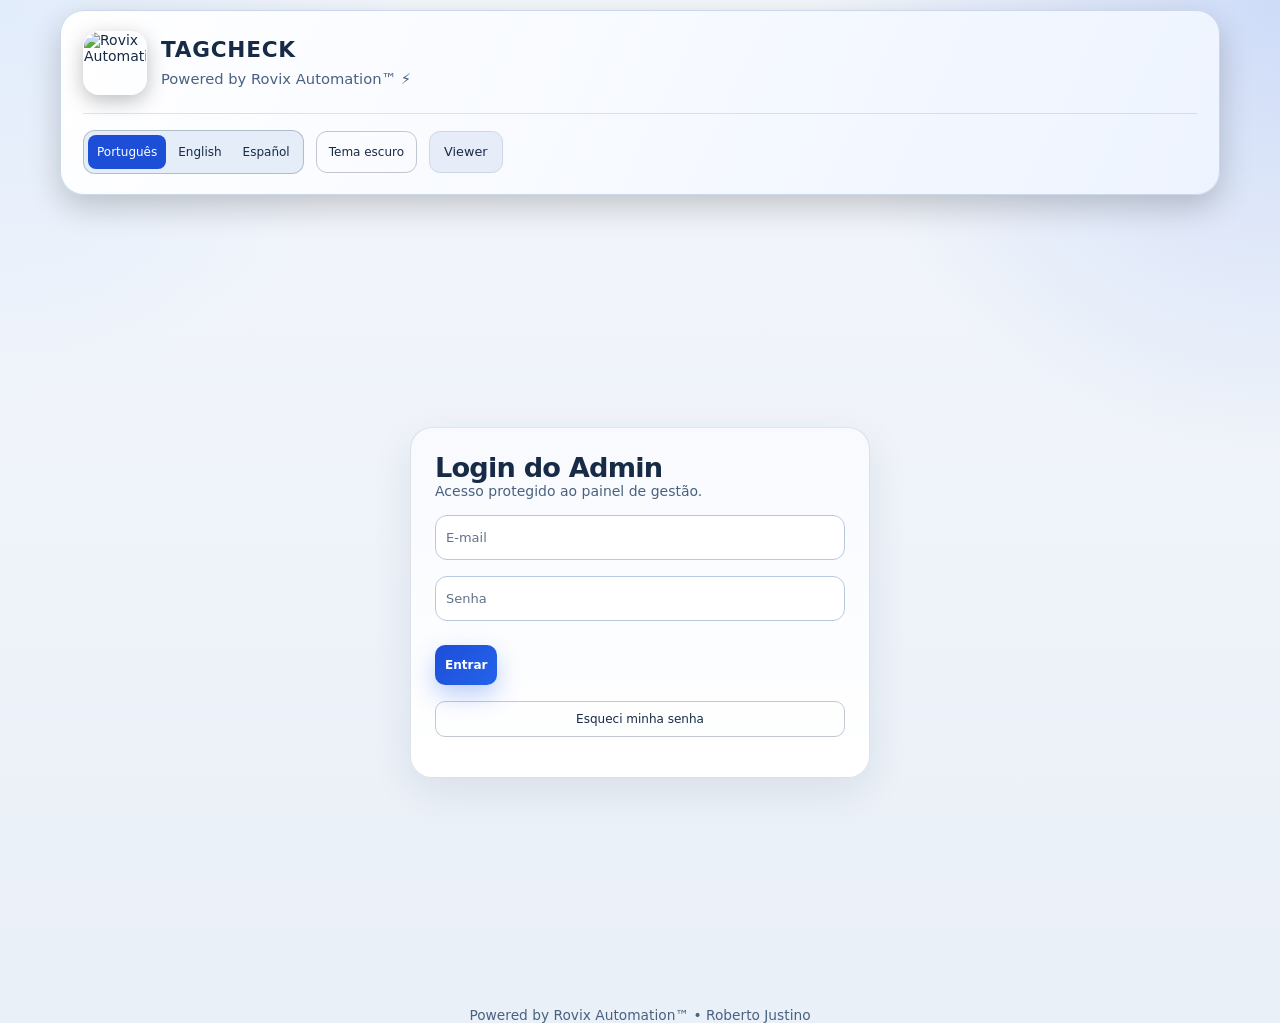
==== commit 3568c709: "Add modules button to TagCheck V2 header" ====
--- a/admin/index.html
+++ b/admin/index.html
@@ -4,12 +4,11 @@
   <meta charset="UTF-8" />
   <meta name="viewport" content="width=device-width, initial-scale=1.0" />
   <title>TagCheck Admin</title>
-  <link rel="stylesheet" href="./admin-layout.css?v=20261122-central" />
-  <script src="./theme.js?v=20261122-central"></script>
+  <link rel="stylesheet" href="./admin-layout.css?v=20261103-header" />
+  <script src="./theme.js?v=20261102-i18n"></script>
   <link rel="icon" type="image/png" href="./public/favicon.png">
 <link rel="apple-touch-icon" href="./public/favicon.png">
   <link rel="stylesheet" href="./maintenance.css?v=20261104-upload">
-  <link rel="stylesheet" href="./central-theme.css?v=20261122">
 </head>
 <body>
   <div class="app-shell">
@@ -39,7 +38,7 @@
         <button id="companyAdminButton" class="outline-button hidden"><span data-tc-text="Administração">Administração</span></button>
         <button id="superadminButton" class="outline-button hidden"><span data-tc-text="Super Admin">Super Admin</span></button>
         </div>
-        <button id="moduleHomeButton" type="button" class="outline-button hidden">Módulos</button>
+        <button id="moduleHomeButton" class="outline-button hidden" type="button" aria-haspopup="dialog">Módulos</button>
         <button id="logoutButton" class="outline-button hidden"><span data-tc-text="Sair">Sair</span></button>
       </nav>
     </header>
@@ -72,8 +71,7 @@
   <script src="./offline-store.js?v=20261006-storage-fallback"></script>
   <script src="./calibration.js?v=20261104-complete"></script>
   <script src="./customer-access.js?v=20261104-complete"></script>
-  <script src="./modules.js?v=20261122"></script>
-  <script src="./app.js?v=20261122-modules"></script>
+  <script src="./app.js?v=20261123-modules"></script>
   <script src="./maintenance.js?v=20261113-equipment-archive"></script>
   <script src="./offline-integration.js?v=20261104-complete"></script>
   <div class="footer-note">
